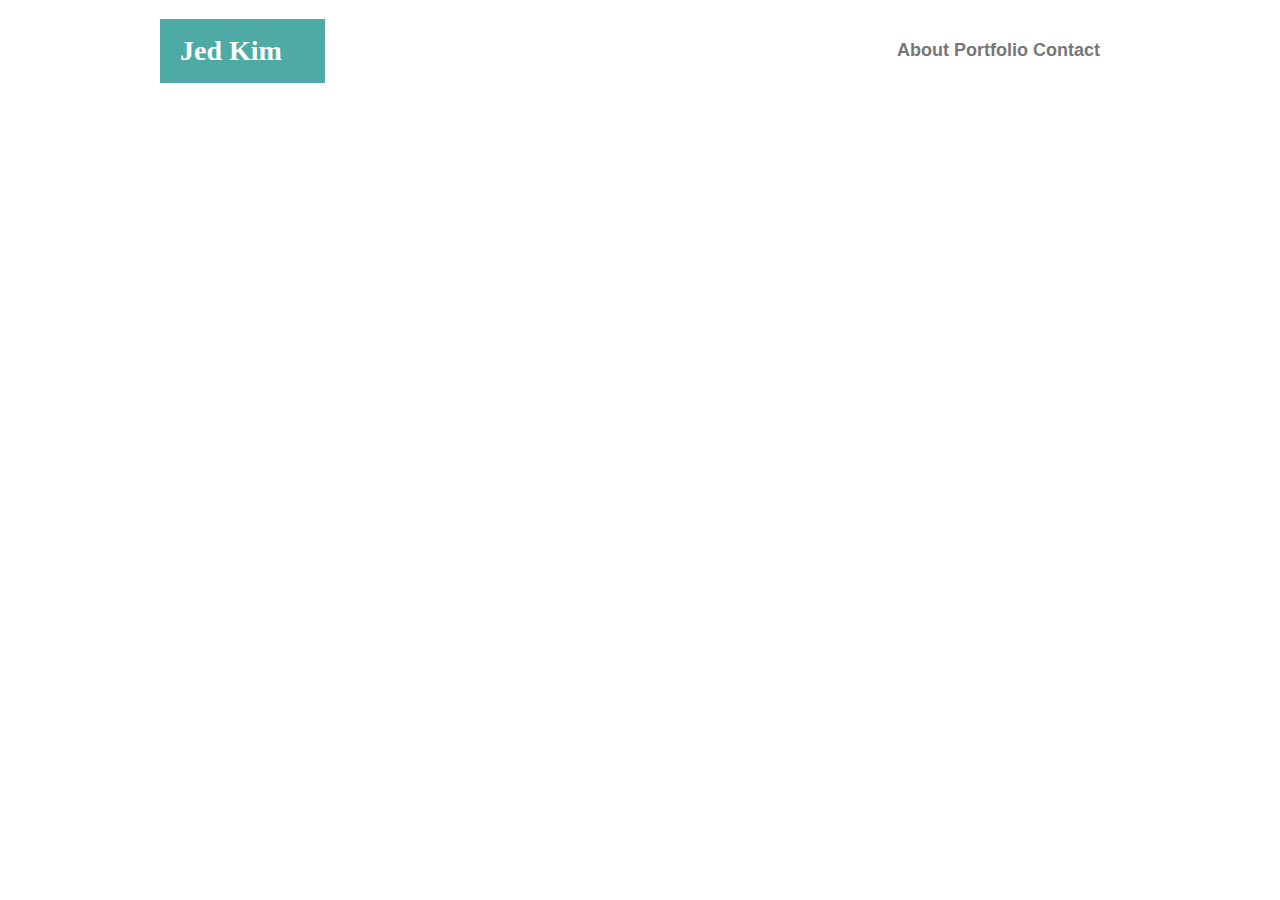
==== contact.html @ 29184662 "added html files and style sheet" ====
<!DOCTYPE html>
<html lang="en">
<head>
    <meta charset="UTF-8">
    <meta name="viewport" content="width=device-width, initial-scale=1.0">
    <meta http-equiv="X-UA-Compatible" content="ie=edge">
    <title>Contact</title>
    <link rel="stylesheet" type="text/css" href="style.css">

</head>
<body>
        <div class= "top-bar"></div>

        <header class= "header">
    
         <h1>Jed Kim</h1>
    
         <h3 class= "link_tabs">
            <a href="about.html">About</a>
            <a href="portfolio.html">Portfolio</a>
            <a href="contact.html">Contact</a>
         </h3>
    
        </header>
      </div>
    
</body>
</html>
---- style.css ----
body{background-color: #ffffff;
    font-family: Arial, Helvetica, sans-serif;
    margin: 0;
    padding: 0;
    line-height: 150%;
    width: 960px;
    margin: 0 auto;

}

.top-bar{
width: 960px;

}

h1{ 
    background-color:#4eaaa4;
    color: #ffffff;
    font-family: Georgia, 'Times New Roman', Times, serif;
    font-size: 28px;
    text-align: left;
    padding-top: 20px;
    padding-bottom: 20px;
    padding-left: 20px;
    padding-right: 20px;
    width: 125px;
    float: left;
}


.link_tabs{
    width: 33%;
    float: right;
    /*background-color: aqua;*/
    font-size: 18px;
    font-family: Arial, Helvetica, sans-serif;
    text-align: right;
    padding-top: 20px;
    padding-bottom: 20px;
    padding-left: 20px;
    padding-right: 20px;

}

h2{
    font-size: 24px;
    color: #4eaaa4;
    font-family: Georgia, 'Times New Roman', Times, serif;

}

.container{ 
    width: 960px;
    margin: 0 auto;

}

p{
    color: #777777;
    font-family: Arial, Helvetica, sans-serif;

}

#main-bio{
    float: left;
    width: 960px;
}


#bio-image{
    float: left;
    width: 200px;
    height: 200px;
    margin-right: 20px;
}

a:link {
    color: #777777; 
    background-color: transparent; 
    text-decoration: none;
}


a:hover {
    color: #4eaaa4;
    background-color: transparent;
    text-decoration: underline;
}

a:visited {
    color: #777777;
    text-decoration: none;

}
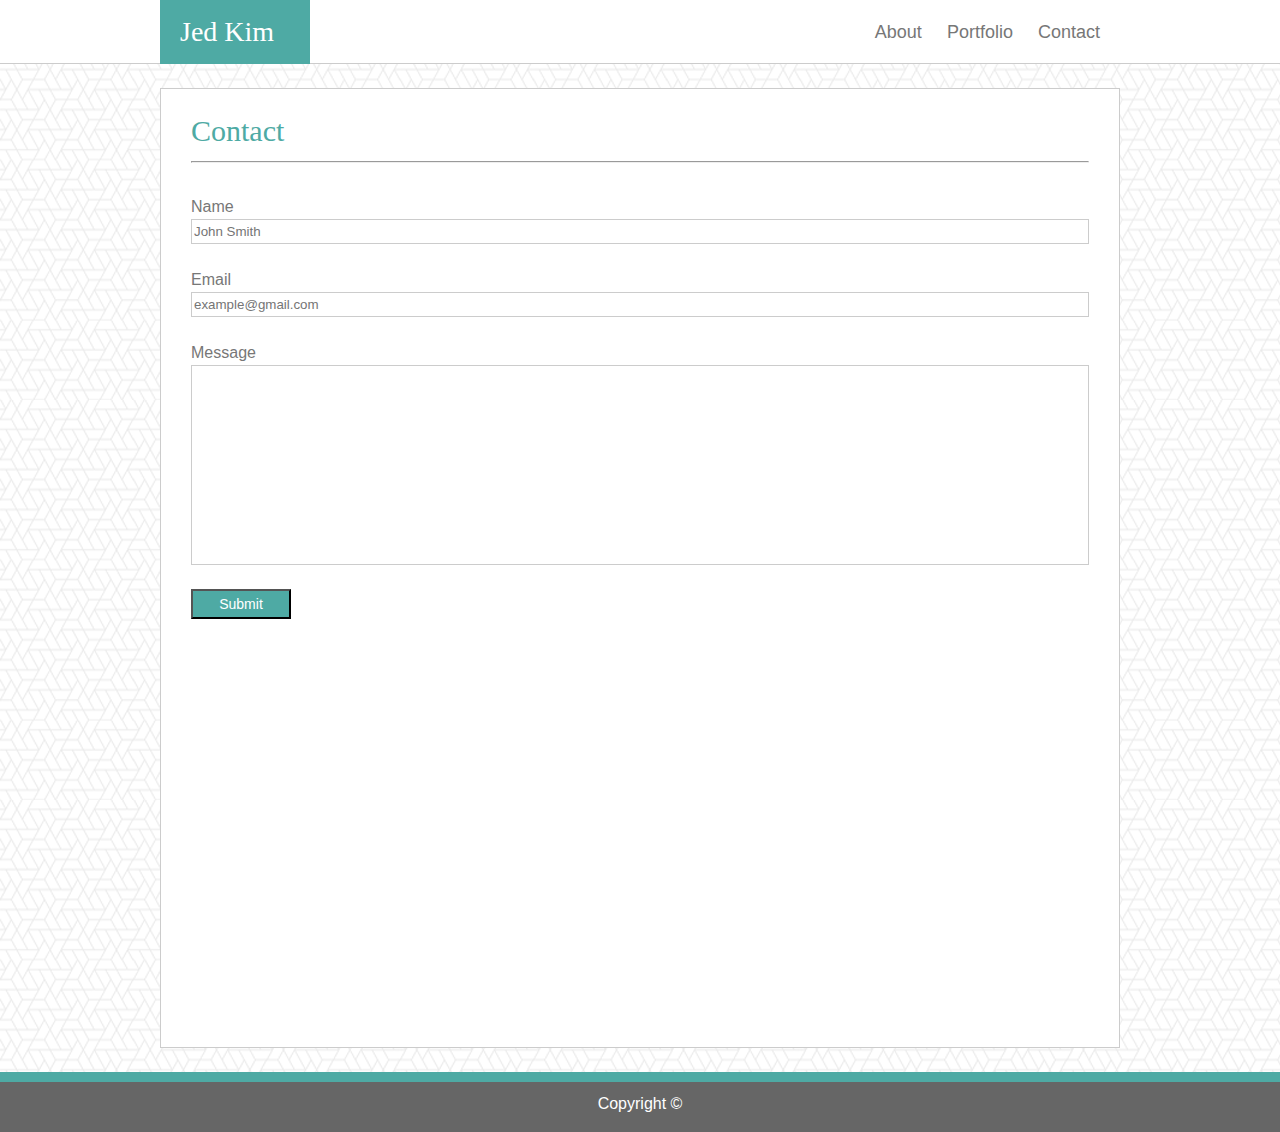
==== commit e09bb31e: "updated portfolio to hw1" ====
--- a/contact.html
+++ b/contact.html
@@ -5,24 +5,70 @@
     <meta name="viewport" content="width=device-width, initial-scale=1.0">
     <meta http-equiv="X-UA-Compatible" content="ie=edge">
     <title>Contact</title>
+    <link rel="stylesheet" type="text/css" href="reset.css">
     <link rel="stylesheet" type="text/css" href="style.css">
 
 </head>
 <body>
-        <div class= "top-bar"></div>
+    <div class= "topbar">
 
         <header class= "header">
     
          <h1>Jed Kim</h1>
     
-         <h3 class= "link_tabs">
-            <a href="about.html">About</a>
+         <nav class= "link_tabs">
+            <a href="index.html">About</a>
             <a href="portfolio.html">Portfolio</a>
             <a href="contact.html">Contact</a>
-         </h3>
+         </nav>
     
         </header>
       </div>
     
+      <br>
+
+      <div class= "container">
+        <h2>
+            Contact
+        </h2>
+
+        <hr>
+        <br>
+        <!--Text input area-->
+        <form action="/action_page.php" method="get" id="contactform">
+
+            Name
+            <br>
+
+            <input type="text" name="name" maxlength="40" placeholder="John Smith">
+
+            <br>
+
+            Email 
+            <br>
+
+            <input type="text" name="email" maxlength="40" placeholder="example@gmail.com">
+
+            <br>
+
+            Message
+            <br>
+
+            <input type="text" name="message" maxlength="500">
+
+            <br>
+
+          </form>
+
+          <button type="submit" form="form1" value="Submit">Submit</button>
+
+      </div>
+
+      <br>
+
+      <footer>
+        Copyright &copy; 
+        </footer>
+    
 </body>
 </html>--- a/style.css
+++ b/style.css
@@ -1,19 +1,34 @@
-body{background-color: #ffffff;
+* {
+    box-sizing: border-box;
+}
+
+body {
+    background-image: url(images/what-the-hex.png);
     font-family: Arial, Helvetica, sans-serif;
     margin: 0;
     padding: 0;
     line-height: 150%;
-    width: 960px;
+    width: 100%;
     margin: 0 auto;
+
 
 }
 
-.top-bar{
-width: 960px;
-
+.topbar {
+    width: 100%;
+    height: 64px;
+    margin: auto;
+    background-color: #ffffff;
+    border-bottom: 1px solid #cccccc;
+  
 }
 
-h1{ 
+.header {
+    width: 960px;
+    margin: auto;
+}
+
+h1 { 
     background-color:#4eaaa4;
     color: #ffffff;
     font-family: Georgia, 'Times New Roman', Times, serif;
@@ -23,12 +38,12 @@
     padding-bottom: 20px;
     padding-left: 20px;
     padding-right: 20px;
-    width: 125px;
+    width: 150px;
     float: left;
 }
 
 
-.link_tabs{
+.link_tabs {
     width: 33%;
     float: right;
     /*background-color: aqua;*/
@@ -42,32 +57,34 @@
 
 }
 
-h2{
-    font-size: 24px;
+h2 {
+    font-size: 30px;
     color: #4eaaa4;
     font-family: Georgia, 'Times New Roman', Times, serif;
+    padding-bottom: 10px;
 
 }
 
-.container{ 
+.container { 
     width: 960px;
+    max-width: 960px;
+    height: 960px;
     margin: 0 auto;
-
+    color: #777777;
+    background-color: #ffffff;
+    font-family: Arial, Helvetica, sans-serif;    
+    padding: 30px;
+    border: 1px solid #cccccc;
 }
 
-p{
-    color: #777777;
-    font-family: Arial, Helvetica, sans-serif;
-
-}
-
-#main-bio{
+#main-bio {
     float: left;
-    width: 960px;
+    width: 900px;
+    font-size: 16px;
 }
 
 
-#bio-image{
+#bio-image {
     float: left;
     width: 200px;
     height: 200px;
@@ -78,17 +95,91 @@
     color: #777777; 
     background-color: transparent; 
     text-decoration: none;
+    padding-left: 20px;
+    font-family: Arial, Helvetica, sans-serif;
 }
 
 
 a:hover {
-    color: #4eaaa4;
     background-color: transparent;
     text-decoration: underline;
+    color: #4eaaa4;
 }
 
 a:visited {
     color: #777777;
     text-decoration: none;
 
+}
+
+a:visited:hover {
+    background-color: transparent;
+    text-decoration: underline;
+    color: #4eaaa4;
+}
+
+footer {
+    width: 100%;
+    height: 60px;
+    margin: auto;
+    text-align: center;
+    background-color: #666666;
+    color: #ffffff;
+    padding-top: 10px;
+    padding-bottom: 5px;
+    border-top: 10px solid #4eaaa4;
+}
+
+input {
+        display: block;
+        width: 100%;
+        border: 1px solid #cccccc;
+}
+
+input[name=message] {
+    height: 200px;
+}
+
+input[name=name] {
+
+    height: 25px;
+
+}
+
+input[name=email] {
+
+    height: 25px;
+
+}
+
+.port_images {
+    margin-left: 20px;
+    margin-right: 20px;
+    float: left;
+}
+
+.port_images h4 {
+    background-color: #4eaaa4;
+    color: #ffffff;
+    text-align: center;
+    font-family: Georgia, 'Times New Roman', Times, serif, Helvetica, sans-serif;
+    font-size: 24px;
+    width: 400px;
+    height: 50px;
+    padding-top: 10px;
+    position: relative;
+    bottom: 70px;
+}
+
+button {
+    background-color: #4eaaa4;
+    color: #ffffff;
+    font-family: Arial, Helvetica, sans-serif;
+    font-size: 14px;
+    width: 100px;
+    height: 30px; 
+}
+
+ul.a {
+    list-style-type: circle;
 }